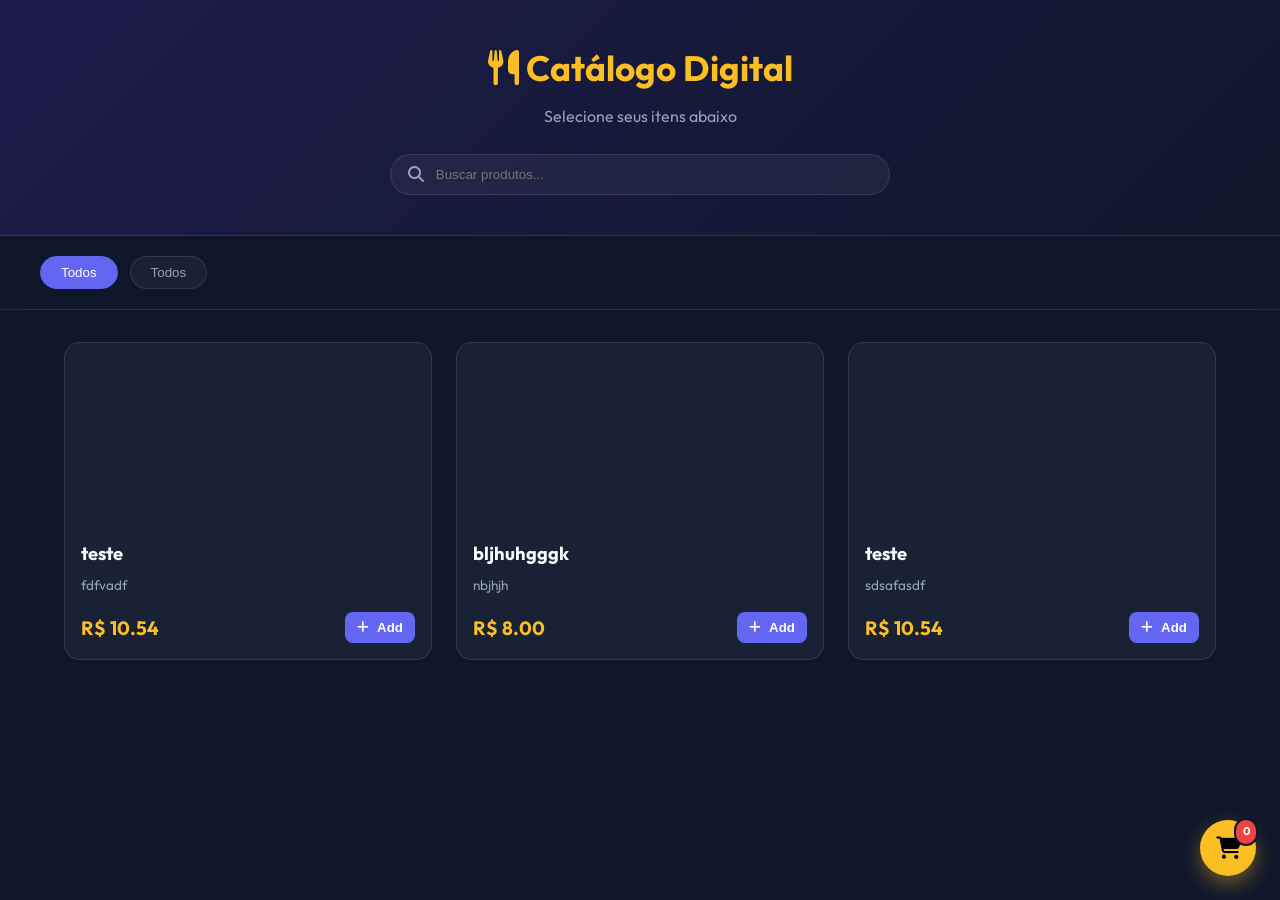
==== index.html @ 14466535 "Add files via upload" ====
<!DOCTYPE html>
<html lang="pt-BR">

<head>
    <meta charset="UTF-8">
    <meta name="viewport" content="width=device-width, initial-scale=1.0">
    <title>Catálogo Digital</title>
    <link rel="stylesheet" href="https://cdnjs.cloudflare.com/ajax/libs/font-awesome/6.4.0/css/all.min.css">
    <link href="https://fonts.googleapis.com/css2?family=Outfit:wght@300;400;600;700&display=swap" rel="stylesheet">
    <link rel="stylesheet" href="style.css">
</head>

<body>
    <header class="header">
        <div class="container">
            <h1 id="storeName"><i class="fas fa-utensils"></i> Carregando...</h1>
            <p id="storeDesc"></p>
            <div class="search-bar">
                <input type="text" id="searchInput" placeholder="Buscar produtos...">
                <i class="fas fa-search"></i>
            </div>
        </div>
    </header>

    <nav class="categories-nav">
        <div class="container scroll-x" id="categoryFilter">
            <button class="cat-btn active" data-id="all">Todos</button>
            <!-- Categories injected here -->
        </div>
    </nav>

    <main class="container">
        <div class="product-grid" id="productGrid">
            <!-- Products injected here -->
        </div>
    </main>

    <div class="cart-fab" onclick="toggleCart()">
        <i class="fas fa-shopping-cart"></i>
        <span class="cart-count" id="cartCount">0</span>
    </div>

    <!-- Cart Sidebar -->
    <div class="cart-overlay" id="cartOverlay" onclick="toggleCart()"></div>
    <div class="cart-sidebar" id="cartSidebar">
        <div class="cart-header">
            <h2><i class="fas fa-shopping-cart"></i> Seu Carrinho</h2>
            <button class="close-btn" onclick="toggleCart()">&times;</button>
        </div>
        <div class="cart-items" id="cartItems">
            <!-- Cart items injected here -->
        </div>
        <div class="cart-footer">
            <div class="checkout-form">
                <input type="text" id="custName" placeholder="Seu Nome" required>
                <input type="text" id="custAddress" placeholder="Endereço (Rua, Número, Apto)" required>
                <div style="position: relative; margin-bottom: 0.6rem;">
                    <input type="text" id="cepInput" placeholder="Seu CEP (Ex: 00000-000)" maxlength="9"
                        oninput="verifyCEP()">
                    <span id="cepStatus"
                        style="font-size: 0.75rem; display: block; margin-top: -0.4rem; padding-left: 0.2rem;"></span>
                </div>
                <select id="paymentMethod">
                    <option value="Cartão">Cartão</option>
                    <option value="Pix">Pix</option>
                    <option value="Dinheiro">Dinheiro</option>
                </select>
            </div>
            <div class="total-row" style="font-size: 1rem; color: var(--text-muted); margin-bottom: 0.25rem;">
                <span>Subtotal:</span>
                <span id="cartSubtotal">R$ 0,00</span>
            </div>
            <div class="total-row" style="font-size: 1rem; color: var(--text-muted); margin-bottom: 0.5rem;">
                <span>Frete:</span>
                <span id="deliveryFee">R$ 0,00</span>
            </div>
            <div class="total-row">
                <span>Total:</span>
                <span id="cartTotal">R$ 0,00</span>
            </div>
            <button class="checkout-btn" onclick="sendOrder()">
                <i class="fab fa-whatsapp"></i> Finalizar Pedido
            </button>
        </div>
    </div>

    <script src="script.js"></script>
</body>

</html>
---- style.css ----
:root {
    --bg: #0f172a;
    --card: rgba(30, 41, 59, 0.7);
    --primary: #6366f1;
    --accent: #fbbf24;
    --text: #f8fafc;
    --text-muted: #94a3b8;
    --border: rgba(255, 255, 255, 0.1);
    --glass: rgba(255, 255, 255, 0.05);
}

* {
    margin: 0;
    padding: 0;
    box-sizing: border-box;
}

body {
    font-family: 'Outfit', sans-serif;
    background-color: var(--bg);
    color: var(--text);
    line-height: 1.6;
    padding-bottom: 80px;
}

.container {
    max-width: 1200px;
    margin: 0 auto;
    padding: 0 1.5rem;
}

.header {
    background: linear-gradient(135deg, #1e1b4b 0%, #0f172a 100%);
    padding: 2.5rem 0;
    text-align: center;
    border-bottom: 1px solid var(--border);
}

.header h1 {
    font-size: 2.2rem;
    margin-bottom: 0.5rem;
    color: var(--accent);
}

.header p {
    color: var(--text-muted);
    font-size: 1rem;
}

.search-bar {
    position: relative;
    max-width: 500px;
    margin: 1.5rem auto 0;
}

.search-bar input {
    width: 100%;
    padding: 0.75rem 1rem 0.75rem 2.8rem;
    background: var(--glass);
    border: 1px solid var(--border);
    border-radius: 2rem;
    color: #fff;
    outline: none;
    transition: 0.3s;
}

.search-bar input:focus {
    border-color: var(--primary);
    background: rgba(255, 255, 255, 0.08);
}

.search-bar i {
    position: absolute;
    left: 1.1rem;
    top: 50%;
    transform: translateY(-50%);
    color: var(--text-muted);
}

.categories-nav {
    position: sticky;
    top: 0;
    background: rgba(15, 23, 42, 0.9);
    backdrop-filter: blur(12px);
    z-index: 100;
    padding: 1rem 0;
    margin-bottom: 2rem;
    border-bottom: 1px solid var(--border);
}

.scroll-x {
    display: flex;
    gap: 0.75rem;
    overflow-x: auto;
    scrollbar-width: none;
    padding: 0.25rem 0;
}

.scroll-x::-webkit-scrollbar {
    display: none;
}

.cat-btn {
    padding: 0.5rem 1.25rem;
    border-radius: 2rem;
    border: 1px solid var(--border);
    background: var(--glass);
    color: var(--text-muted);
    white-space: nowrap;
    cursor: pointer;
    transition: 0.3s;
    font-weight: 500;
}

.cat-btn:hover {
    background: rgba(255, 255, 255, 0.1);
}

.cat-btn.active {
    background: var(--primary);
    color: #fff;
    border-color: var(--primary);
}

.product-grid {
    display: grid;
    grid-template-columns: repeat(auto-fill, minmax(280px, 1fr));
    gap: 1.5rem;
}

.card {
    background: var(--card);
    border-radius: 1rem;
    overflow: hidden;
    border: 1px solid var(--border);
    transition: transform 0.3s, box-shadow 0.3s;
    display: flex;
    flex-direction: column;
}

.card:hover {
    transform: translateY(-5px);
    box-shadow: 0 10px 20px rgba(0, 0, 0, 0.3);
}

.card-img {
    width: 100%;
    height: 180px;
    object-fit: cover;
}

.card-content {
    padding: 1rem;
    display: flex;
    flex-direction: column;
    flex: 1;
}

.card-title {
    font-size: 1.15rem;
    margin-bottom: 0.4rem;
}

.card-desc {
    font-size: 0.85rem;
    color: var(--text-muted);
    margin-bottom: 1rem;
    flex: 1;
}

.card-footer {
    display: flex;
    justify-content: space-between;
    align-items: center;
    margin-top: auto;
}

.price {
    font-size: 1.2rem;
    font-weight: 700;
    color: var(--accent);
}

.btn-add {
    background: var(--primary);
    color: #fff;
    border: none;
    padding: 0.5rem 0.75rem;
    border-radius: 0.5rem;
    cursor: pointer;
    transition: 0.2s;
    display: flex;
    align-items: center;
    gap: 0.5rem;
    font-weight: 600;
}

.btn-add:hover {
    background: #4f46e5;
}

.cart-fab {
    position: fixed;
    bottom: 1.5rem;
    right: 1.5rem;
    width: 56px;
    height: 56px;
    background: var(--accent);
    color: #000;
    border-radius: 50%;
    display: flex;
    align-items: center;
    justify-content: center;
    font-size: 1.4rem;
    cursor: pointer;
    box-shadow: 0 8px 20px rgba(251, 191, 36, 0.4);
    z-index: 1000;
    transition: 0.3s;
}

.cart-fab:hover {
    transform: scale(1.1);
}

.cart-count {
    position: absolute;
    top: -2px;
    right: -2px;
    background: #ef4444;
    color: #fff;
    font-size: 0.7rem;
    font-weight: 700;
    padding: 0.2rem 0.4rem;
    border-radius: 1rem;
    border: 2px solid var(--bg);
}

.cart-sidebar {
    position: fixed;
    top: 0;
    right: -100%;
    width: 100%;
    max-width: 400px;
    height: 100%;
    background: var(--bg);
    z-index: 2000;
    padding: 1.5rem;
    display: flex;
    flex-direction: column;
    transition: 0.4s cubic-bezier(0.16, 1, 0.3, 1);
    box-shadow: -10px 0 30px rgba(0, 0, 0, 0.5);
    border-left: 1px solid var(--border);
}

.cart-sidebar.active {
    right: 0;
}

.cart-overlay {
    position: fixed;
    top: 0;
    left: 0;
    width: 100%;
    height: 100%;
    background: rgba(0, 0, 0, 0.7);
    backdrop-filter: blur(4px);
    z-index: 1999;
    display: none;
}

.cart-overlay.active {
    display: block;
}

.cart-header {
    display: flex;
    justify-content: space-between;
    align-items: center;
    margin-bottom: 1.5rem;
}

.close-btn {
    background: none;
    border: none;
    color: #fff;
    font-size: 1.8rem;
    cursor: pointer;
}

.cart-items {
    flex: 1;
    overflow-y: auto;
    padding-right: 0.5rem;
}

.cart-items::-webkit-scrollbar {
    width: 4px;
}

.cart-items::-webkit-scrollbar-thumb {
    background: var(--border);
    border-radius: 10px;
}

.cart-item {
    display: flex;
    gap: 0.75rem;
    margin-bottom: 1rem;
    padding-bottom: 1rem;
    border-bottom: 1px solid var(--border);
}

.cart-item img {
    width: 50px;
    height: 50px;
    border-radius: 0.4rem;
    object-fit: cover;
}

.cart-item-info {
    flex: 1;
}

.cart-item-info h4 {
    font-size: 0.95rem;
    margin-bottom: 0.2rem;
}

.cart-item-controls {
    display: flex;
    align-items: center;
    gap: 0.75rem;
    margin-top: 0.5rem;
}

.qty-btn {
    background: var(--glass);
    border: 1px solid var(--border);
    color: #fff;
    width: 24px;
    height: 24px;
    border-radius: 4px;
    cursor: pointer;
}

.cart-footer {
    padding-top: 1rem;
    border-top: 1px solid var(--border);
}

.checkout-form {
    margin-bottom: 1rem;
}

.checkout-form input,
.checkout-form select {
    width: 100%;
    padding: 0.7rem;
    background: var(--glass);
    border: 1px solid var(--border);
    border-radius: 0.5rem;
    color: #fff;
    margin-bottom: 0.6rem;
    font-size: 0.9rem;
    outline: none;
}

.checkout-form input:focus {
    border-color: var(--primary);
}

.total-row {
    display: flex;
    justify-content: space-between;
    font-size: 1.15rem;
    font-weight: 700;
    margin-bottom: 1rem;
}

.checkout-btn {
    width: 100%;
    padding: 0.85rem;
    background: #22c55e;
    color: #fff;
    border: none;
    border-radius: 0.75rem;
    font-weight: 700;
    font-size: 1rem;
    cursor: pointer;
    display: flex;
    align-items: center;
    justify-content: center;
    gap: 0.5rem;
    transition: 0.2s;
}

.checkout-btn:hover {
    background: #16a34a;
    transform: scale(1.02);
}

@media (max-width: 600px) {
    .container {
        padding: 0 1rem;
    }

    .header {
        padding: 2rem 0;
    }

    .header h1 {
        font-size: 1.6rem;
    }

    .product-grid {
        grid-template-columns: 1fr;
    }

    .cart-sidebar {
        max-width: 100%;
    }
}
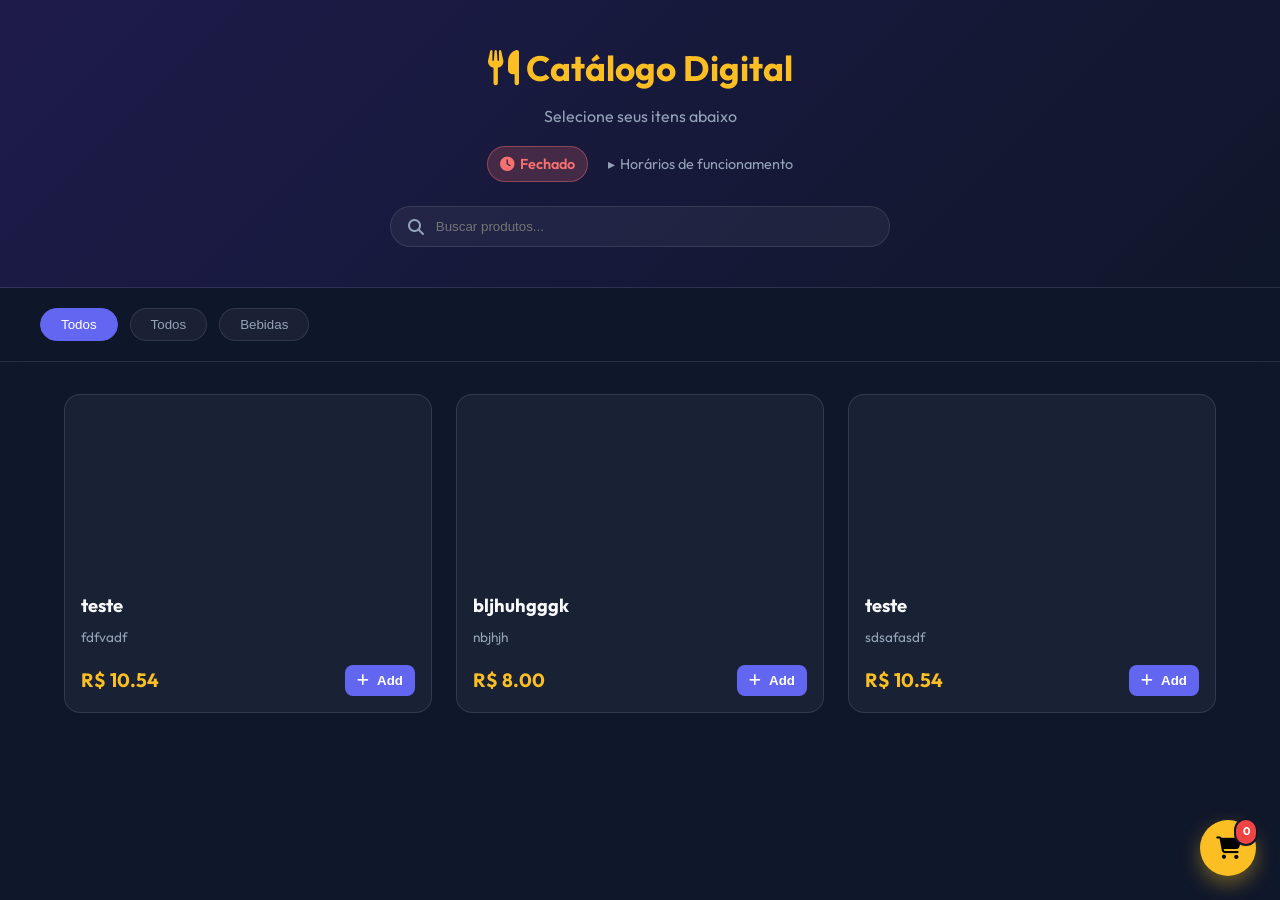
==== commit 40f09a66: "Horario adicionado" ====
--- a/index.html
+++ b/index.html
@@ -15,6 +15,9 @@
         <div class="container">
             <h1 id="storeName"><i class="fas fa-utensils"></i> Carregando...</h1>
             <p id="storeDesc"></p>
+            <div class="store-status" id="storeStatus">
+                <!-- Status aberto/fechado e horários injetados aqui -->
+            </div>
             <div class="search-bar">
                 <input type="text" id="searchInput" placeholder="Buscar produtos...">
                 <i class="fas fa-search"></i>
--- a/style.css
+++ b/style.css
@@ -45,6 +45,88 @@
 .header p {
     color: var(--text-muted);
     font-size: 1rem;
+}
+
+.store-status {
+    margin-top: 1rem;
+}
+
+.horarios-status {
+    display: flex;
+    flex-wrap: wrap;
+    align-items: center;
+    justify-content: center;
+    gap: 0.75rem 1.25rem;
+}
+
+.status-badge {
+    display: inline-flex;
+    align-items: center;
+    gap: 0.4rem;
+    padding: 0.35rem 0.75rem;
+    border-radius: 2rem;
+    font-size: 0.9rem;
+    font-weight: 600;
+}
+
+.status-badge.open {
+    background: rgba(34, 197, 94, 0.2);
+    color: #4ade80;
+    border: 1px solid rgba(34, 197, 94, 0.4);
+}
+
+.status-badge.closed {
+    background: rgba(248, 113, 113, 0.2);
+    color: #f87171;
+    border: 1px solid rgba(248, 113, 113, 0.4);
+}
+
+.horarios-details {
+    font-size: 0.9rem;
+    color: var(--text-muted);
+}
+
+.horarios-details summary {
+    cursor: pointer;
+    list-style: none;
+    display: inline-flex;
+    align-items: center;
+    gap: 0.35rem;
+}
+
+.horarios-details summary::-webkit-details-marker {
+    display: none;
+}
+
+.horarios-details summary::before {
+    content: "▸ ";
+    transition: transform 0.2s;
+}
+
+.horarios-details[open] summary::before {
+    transform: rotate(90deg);
+}
+
+.horarios-table {
+    margin-top: 0.5rem;
+    padding: 0.5rem 0;
+    display: grid;
+    gap: 0.25rem;
+}
+
+.horarios-row {
+    display: flex;
+    justify-content: space-between;
+    gap: 1rem;
+}
+
+.horarios-row.today {
+    color: var(--accent);
+    font-weight: 600;
+}
+
+.horarios-row .dia {
+    min-width: 110px;
 }
 
 .search-bar {
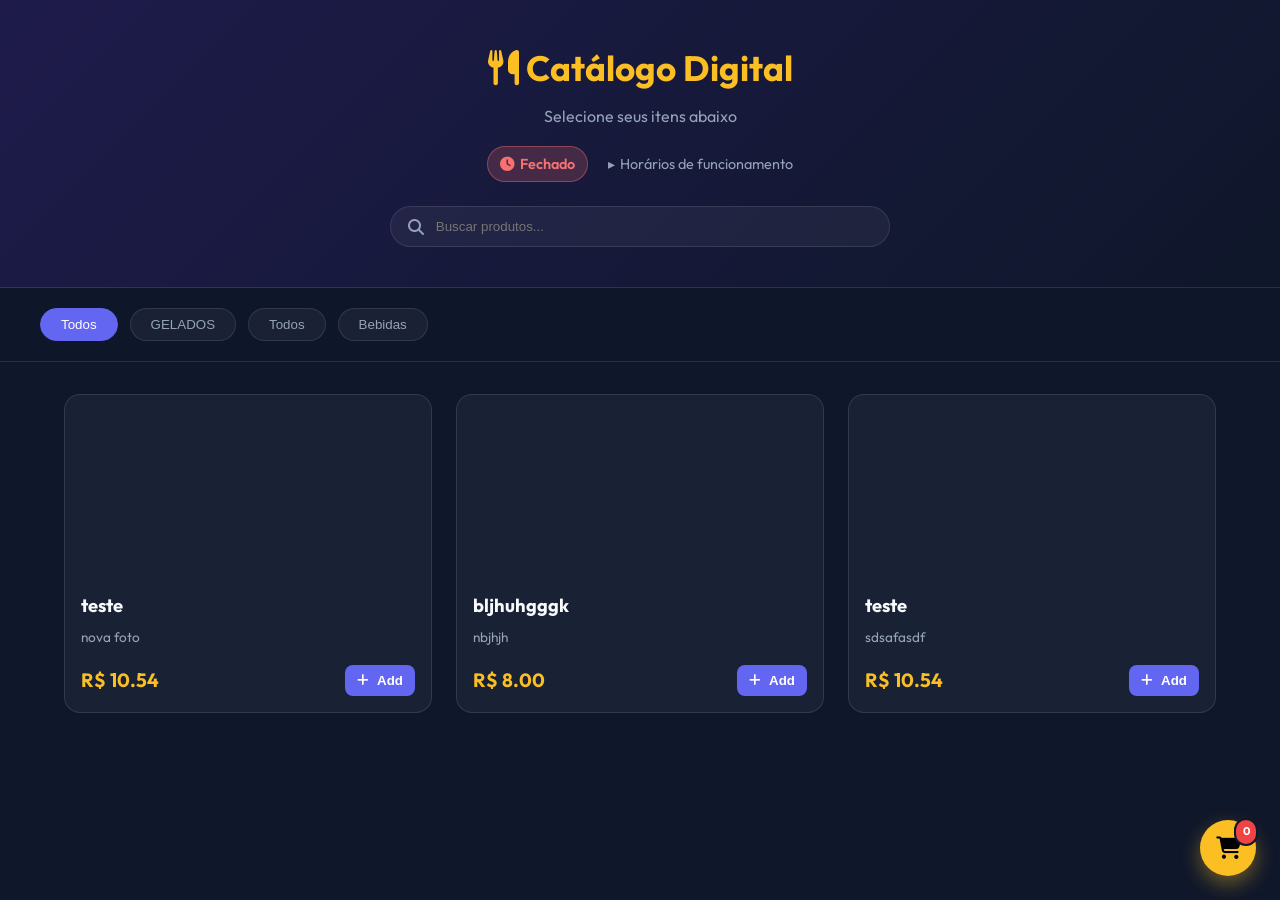
==== commit fc5e44ab: "token" ====
--- a/index.html
+++ b/index.html
@@ -5,9 +5,11 @@
     <meta charset="UTF-8">
     <meta name="viewport" content="width=device-width, initial-scale=1.0">
     <title>Catálogo Digital</title>
+    <!-- Token de cache: altere o valor (ex: 2, 3, 4) e também os ?v= abaixo para forçar atualização no GitHub -->
+    <script>window.CACHE_TOKEN = '1';</script>
     <link rel="stylesheet" href="https://cdnjs.cloudflare.com/ajax/libs/font-awesome/6.4.0/css/all.min.css">
     <link href="https://fonts.googleapis.com/css2?family=Outfit:wght@300;400;600;700&display=swap" rel="stylesheet">
-    <link rel="stylesheet" href="style.css">
+    <link rel="stylesheet" href="style.css?v=1">
 </head>
 
 <body>
@@ -87,7 +89,7 @@
         </div>
     </div>
 
-    <script src="script.js"></script>
+    <script src="script.js?v=1"></script>
 </body>
 
 </html>
